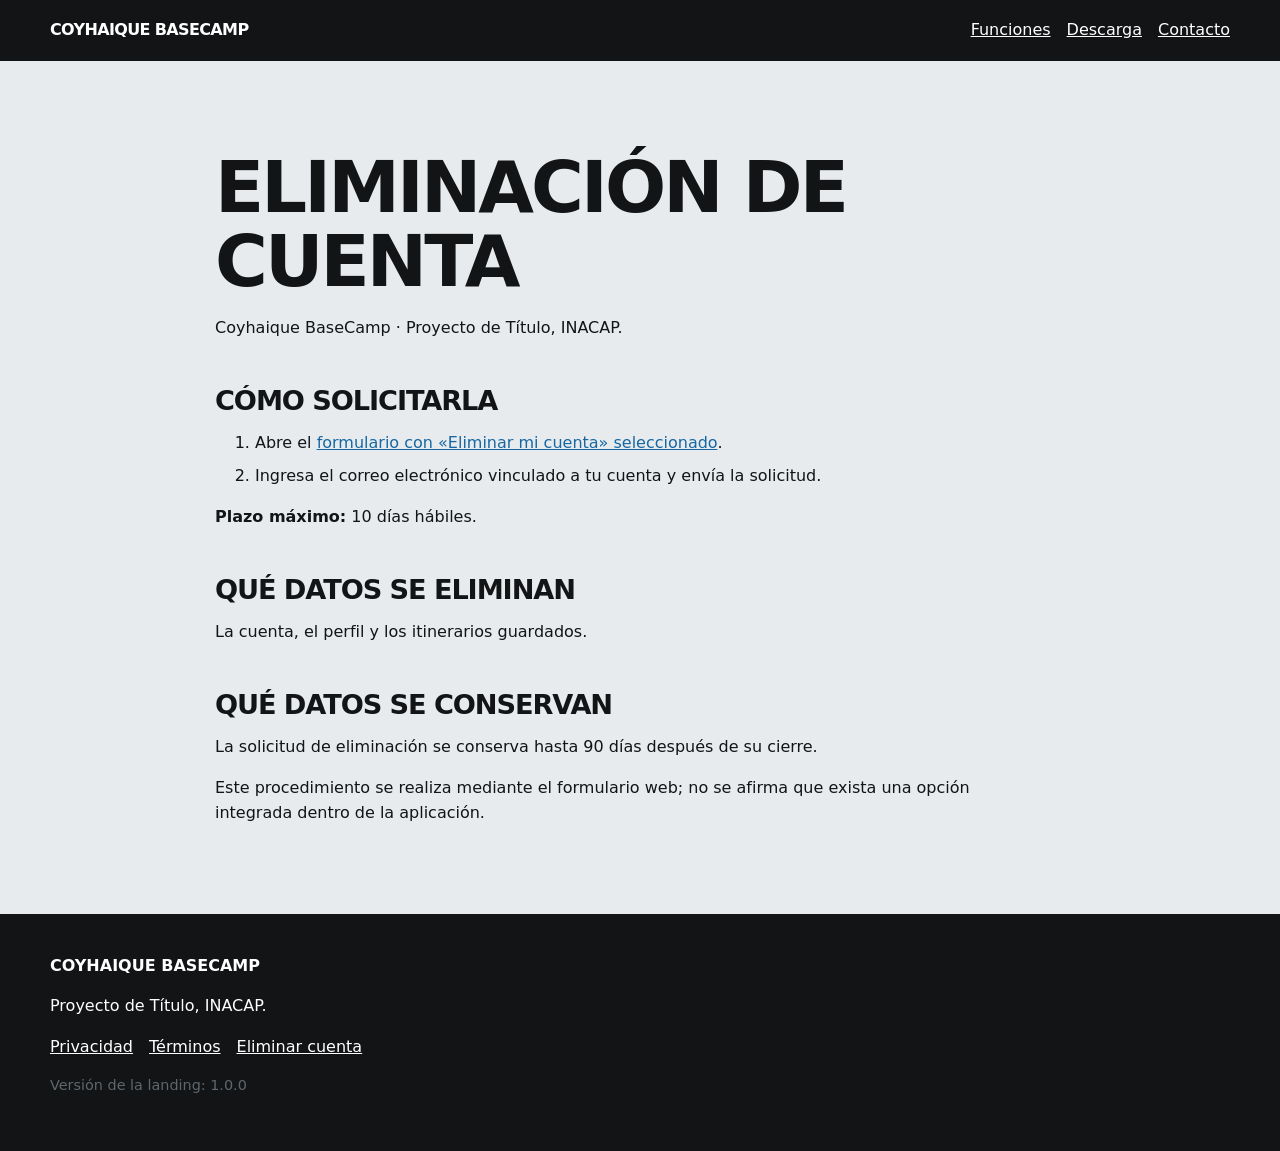
==== eliminar-cuenta.html @ 146edf1c "Landing estática Coyhaique BaseCamp" ====
<!doctype html>
<html lang="es-CL">
  <head>
    <meta charset="utf-8" />
    <meta name="viewport" content="width=device-width,initial-scale=1" />
    <meta
      http-equiv="Content-Security-Policy"
      content="default-src 'self'; script-src 'self'; style-src 'self'; img-src 'self' data:; font-src 'self'; connect-src https://mijtzoqfuqqxymexewoh.supabase.co; object-src 'none'; base-uri 'self'; form-action 'self'; frame-ancestors 'none'"
    />
    <meta name="theme-color" content="#121416" />
    <meta
      name="description"
      content="Coyhaique BaseCamp: información turística de Coyhaique y su entorno, Región de Aysén."
    />
    <meta property="og:type" content="website" />
    <meta property="og:site_name" content="Coyhaique BaseCamp" />
    <meta property="og:title" content="Coyhaique BaseCamp" />
    <meta
      property="og:description"
      content="Información turística de Coyhaique y su entorno."
    />
    <meta property="og:url" content="" />
    <link rel="canonical" href="" />
    <link rel="icon" href="assets/img/favicon.svg" type="image/svg+xml" />
    <link rel="stylesheet" href="assets/css/styles.css" />
    <title>Eliminar cuenta | Coyhaique BaseCamp</title>
  </head>
  <body>
    <a class="skip" href="#contenido">Saltar al contenido</a>
    <header class="top">
      <div class="wrap nav">
        <a class="brand" href="index.html">COYHAIQUE BASECAMP</a>
        <nav class="nav-links" aria-label="Navegación principal">
          <a href="index.html#funciones">Funciones</a
          ><a href="index.html#descarga">Descarga</a
          ><a href="index.html#solicitud">Contacto</a>
        </nav>
      </div>
    </header>
    <main id="contenido">
      <section class="section">
        <div class="wrap legal">
          <h1>ELIMINACIÓN DE CUENTA</h1>
          <p>Coyhaique BaseCamp · Proyecto de Título, INACAP.</p>
          <h2>CÓMO SOLICITARLA</h2>
          <ol>
            <li>
              Abre el
              <a href="index.html?tipo=eliminacion_cuenta#solicitud"
                >formulario con «Eliminar mi cuenta» seleccionado</a
              >.
            </li>
            <li>
              Ingresa el correo electrónico vinculado a tu cuenta y envía la
              solicitud.
            </li>
          </ol>
          <p><strong>Plazo máximo:</strong> 10 días hábiles.</p>
          <h2>QUÉ DATOS SE ELIMINAN</h2>
          <p>La cuenta, el perfil y los itinerarios guardados.</p>
          <h2>QUÉ DATOS SE CONSERVAN</h2>
          <p>
            La solicitud de eliminación se conserva hasta 90 días después de su
            cierre.
          </p>
          <p>
            Este procedimiento se realiza mediante el formulario web; no se
            afirma que exista una opción integrada dentro de la aplicación.
          </p>
        </div>
      </section>
    </main>
    <footer class="footer">
      <div class="wrap">
        <strong>COYHAIQUE BASECAMP</strong>
        <p>Proyecto de Título, INACAP.</p>
        <div class="footlinks">
          <a href="privacidad.html">Privacidad</a
          ><a href="terminos.html">Términos</a
          ><a href="eliminar-cuenta.html">Eliminar cuenta</a>
        </div>
        <p class="small">
          Versión de la landing: <span id="landing-version">1.0.0</span>
        </p>
      </div>
    </footer>
    <script src="config.js" defer></script>
    <script src="assets/js/app.js" defer></script>
  </body>
</html>
---- assets/css/styles.css ----
:root {
  font-family:
    system-ui,
    -apple-system,
    sans-serif;
  color: #121416;
  background: #e8ebed;
  line-height: 1.55;
}
* {
  box-sizing: border-box;
}
html {
  scroll-behavior: smooth;
}
body {
  margin: 0;
}
a {
  color: #1667a3;
}
a:hover {
  text-decoration-thickness: 2px;
}
button,
input,
textarea,
select {
  font: inherit;
}
button,
a,
input,
textarea,
select {
  touch-action: manipulation;
}
a:focus-visible,
button:focus-visible,
input:focus-visible,
textarea:focus-visible,
select:focus-visible {
  outline: 3px solid #1667a3;
  outline-offset: 4px;
}
.skip {
  position: absolute;
  top: -100px;
  left: 12px;
  background: white;
  padding: 12px;
  z-index: 10;
}
.skip:focus {
  top: 12px;
}
.wrap {
  width: min(1180px, calc(100% - 36px));
  margin-inline: auto;
}
.top {
  background: #121416;
  color: white;
}
.nav {
  display: flex;
  align-items: center;
  justify-content: space-between;
  gap: 20px;
  padding-block: 18px;
  flex-wrap: wrap;
}
.nav a {
  color: white;
}
.nav-links {
  display: flex;
  gap: 16px;
  align-items: center;
  flex-wrap: wrap;
}
.brand {
  font-weight: 900;
  text-decoration: none;
  letter-spacing: -0.04em;
}
.hero {
  background-color: #121416;
  background-image:
    linear-gradient(180deg, rgba(18, 20, 22, 0) 70%, #121416 100%),
    linear-gradient(
      90deg,
      rgba(18, 20, 22, 0.96) 0%,
      rgba(18, 20, 22, 0.88) 34%,
      rgba(18, 20, 22, 0.45) 62%,
      rgba(18, 20, 22, 0.1) 100%
    ),
    url("../img/cultura_gaucho.jpg");
  background-size: cover;
  background-position: center, center, 70% center;
  background-repeat: no-repeat;
  color: white;
  padding: 70px 0 88px;
}
.hero-logo {
  display: block;
  width: clamp(180px, 32vw, 360px);
  height: auto;
  margin-bottom: 28px;
}
.eyebrow {
  text-transform: uppercase;
  font-size: 11px;
  letter-spacing: 0.14em;
  font-weight: 800;
}
.display,
h1,
h2 {
  line-height: 1.03;
  letter-spacing: -0.04em;
  text-transform: uppercase;
  font-weight: 900;
}
h1 {
  font-size: clamp(3rem, 10vw, 7.4rem);
  max-width: 1000px;
  margin: 0.24em 0;
}
h2 {
  font-size: clamp(2rem, 5vw, 4rem);
  margin: 0.2em 0 0.5em;
}
h3 {
  font-size: 1.2rem;
  line-height: 1.2;
}
p {
  max-width: 78ch;
}
.lead {
  font-size: clamp(1.1rem, 2.5vw, 1.4rem);
  max-width: 56ch;
}
.actions {
  display: flex;
  gap: 12px;
  flex-wrap: wrap;
  margin: 26px 0;
}
.btn {
  display: inline-flex;
  align-items: center;
  justify-content: center;
  min-height: 48px;
  padding: 12px 22px;
  border: 0;
  border-radius: 999px;
  background: #3fa9f5;
  color: #121416;
  font-weight: 800;
  text-decoration: none;
  cursor: pointer;
}
.btn.light {
  background: white;
}
.btn:disabled,
.btn[aria-disabled="true"] {
  background: #d3d8dc;
  color: #31393e;
  cursor: not-allowed;
}
.section {
  padding: 72px 0;
}
.section.dark {
  background: #121416;
  color: white;
}
.grid {
  display: grid;
  grid-template-columns: repeat(auto-fit, minmax(min(100%, 245px), 1fr));
  gap: 16px;
}
.card {
  background: white;
  color: #121416;
  border-radius: 20px;
  padding: 26px;
  min-width: 0;
}
.card h3 {
  margin-top: 0;
}
.dark .card {
  background: #252a2e;
  color: white;
}
.metric {
  font-size: clamp(2.3rem, 5vw, 4rem);
  font-weight: 900;
  letter-spacing: -0.04em;
  color: #3fa9f5;
}
.placeholder {
  min-height: 240px;
  border: 2px dashed #738089;
  border-radius: 24px;
  display: grid;
  place-items: center;
  padding: 24px;
  text-align: center;
}
.notice {
  background: #fff;
  padding: 20px 24px;
  border-radius: 20px;
}
.small {
  font-size: 0.9rem;
  color: #5e676d;
}
.dark .small {
  color: #cdd5db;
}
.full {
  width: 100%;
}
.form {
  max-width: 700px;
  background: white;
  border-radius: 20px;
  padding: clamp(20px, 4vw, 38px);
}
.field {
  margin-bottom: 19px;
}
.field label {
  display: block;
  font-weight: 750;
  margin-bottom: 7px;
}
.field input:not([type="checkbox"]),
.field textarea,
.field select {
  display: block;
  width: 100%;
  border: 2px solid #677178;
  border-radius: 10px;
  background: #fff;
  padding: 12px;
  min-height: 48px;
  color: #121416;
}
.field textarea {
  min-height: 150px;
  resize: vertical;
}
.error {
  color: #b3261e;
  font-weight: 650;
  min-height: 1em;
  font-size: 0.92rem;
}
.field [aria-invalid="true"] {
  border-color: #b3261e;
}
.field .hint {
  font-size: 0.85rem;
  color: #5e676d;
}
.check {
  display: flex;
  gap: 12px;
  align-items: flex-start;
}
.check input {
  width: 24px;
  height: 24px;
  min-width: 24px;
  accent-color: #1667a3;
}
.status {
  font-weight: 700;
  min-height: 1.6em;
}
.status.fail {
  color: #b3261e;
}
.status.ok {
  color: #17603c;
}
.hp {
  position: absolute;
  left: -10000px;
  width: 1px;
  height: 1px;
  overflow: hidden;
}
.table-scroll {
  overflow-x: auto;
}
.levels {
  width: 100%;
  border-collapse: collapse;
  background: white;
  color: #121416;
  font-size: 0.89rem;
}
.levels th,
.levels td {
  text-align: left;
  vertical-align: top;
  padding: 13px;
  border-bottom: 1px solid #ced2d4;
}
.levels th {
  background: #dfe6e9;
}
.footer {
  background: #121416;
  color: white;
  padding: 40px 0;
}
.footer a {
  color: white;
}
.footlinks {
  display: flex;
  flex-wrap: wrap;
  gap: 16px;
}
.logo-placeholder {
  display: inline-flex;
  width: 110px;
  height: 96px;
  justify-content: center;
  align-items: center;
  border: 1px dashed #88939a;
  font-size: 0.75rem;
  max-width: 100%;
  text-align: center;
}
.qr svg {
  max-width: 100%;
  height: auto;
  background: white;
  padding: 8px;
}
.center {
  align-items: center;
}
.legal {
  max-width: 850px;
}
.legal h1 {
  font-size: clamp(2.4rem, 7vw, 4.5rem);
}
.legal h2 {
  font-size: 1.7rem;
  margin-top: 1.7em;
}
.legal li {
  margin: 0.55em 0;
}
.pill {
  display: inline-block;
  background: #dbe6eb;
  padding: 4px 12px;
  border-radius: 12px;
  font-size: 0.85rem;
  font-weight: 750;
}
.picture-grid img {
  width: 100%;
  height: auto;
  border-radius: 24px;
  display: block;
}
.muted-box {
  background: #fff;
  border-radius: 20px;
  padding: 22px;
}
.break {
  overflow-wrap: anywhere;
}
@media (max-width: 600px) {
  .section {
    padding: 54px 0;
  }
  .hero {
    padding: 54px 0;
    background-image:
      linear-gradient(
        180deg,
        rgba(18, 20, 22, 0.55) 0%,
        rgba(18, 20, 22, 0.85) 45%,
        rgba(18, 20, 22, 0.97) 100%
      ),
      url("../img/cultura_gaucho.jpg");
    background-position: center, 45% center;
  }
  .hero-logo {
    width: min(220px, 60vw);
    margin-bottom: 20px;
  }
  .wrap {
    width: min(100% - 28px, 1180px);
  }
  .levels {
    font-size: 0.78rem;
  }
  .levels th,
  .levels td {
    padding: 9px;
  }
  .nav-links {
    gap: 12px;
  }
}
@media (prefers-reduced-motion: reduce) {
  html {
    scroll-behavior: auto;
  }
  *,
  *:before,
  *:after {
    animation: none !important;
    transition: none !important;
  }
}
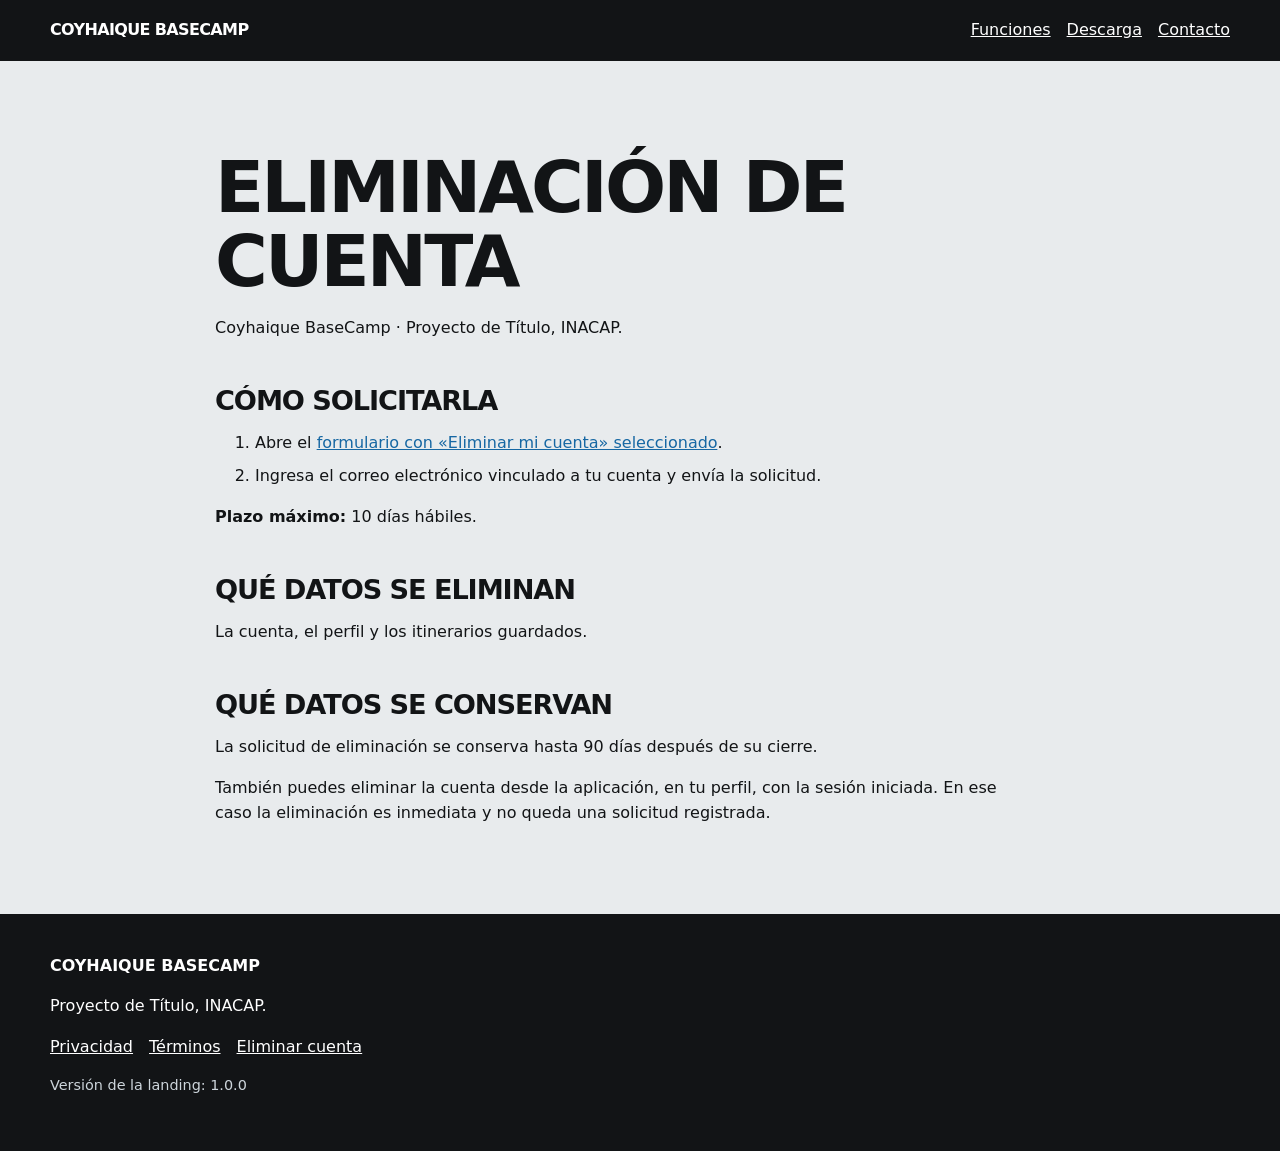
==== commit 228bcc5f: "cambios necesarios" ====
--- a/eliminar-cuenta.html
+++ b/eliminar-cuenta.html
@@ -64,8 +64,9 @@
             cierre.
           </p>
           <p>
-            Este procedimiento se realiza mediante el formulario web; no se
-            afirma que exista una opción integrada dentro de la aplicación.
+            También puedes eliminar la cuenta desde la aplicación, en tu
+            perfil, con la sesión iniciada. En ese caso la eliminación es
+            inmediata y no queda una solicitud registrada.
           </p>
         </div>
       </section>
--- a/assets/css/styles.css
+++ b/assets/css/styles.css
@@ -214,6 +214,7 @@
 }
 .notice {
   background: #fff;
+  color: #121416;
   padding: 20px 24px;
   border-radius: 20px;
 }
@@ -325,6 +326,9 @@
 }
 .footer a {
   color: white;
+}
+.footer .small {
+  color: #cdd5db;
 }
 .footlinks {
   display: flex;
